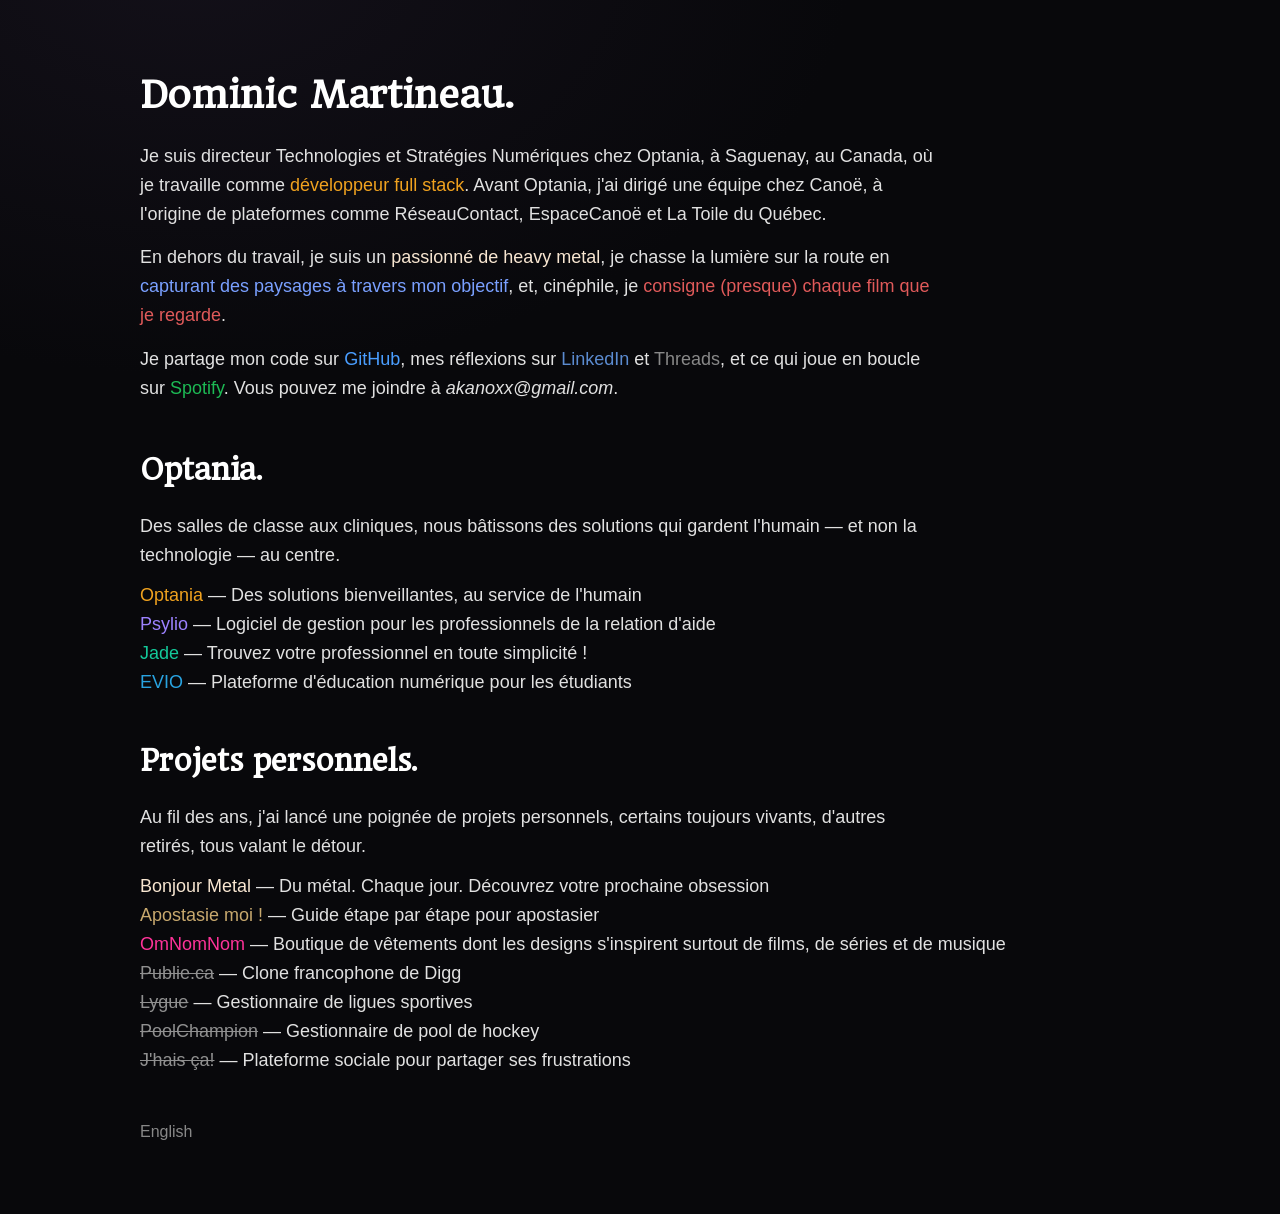
==== fr/index.html @ f6b6d022 "Update" ====
<!doctype html>
<html lang="fr">
<head>
    <meta charset="utf-8">
    <title>Dominic Martineau — Développeur full stack et directeur Technologies et Stratégies Numériques chez Optania</title>
	<meta name="description" content="Dominic Martineau est développeur full stack et directeur Technologies et Stratégies Numériques chez Optania, où il conçoit des solutions d'IA pour l'éducation et la santé mentale. Auparavant chef d'équipe chez Canoë.">
	<link href="../styles.css" rel="stylesheet" type="text/css">
    <meta name="viewport" content="width=device-width, initial-scale=1">
	<meta name="theme-color" content="#08080b">
	<link rel="canonical" href="https://dominicmartineau.com/fr/index.html">
	<link rel="alternate" hreflang="en" href="https://dominicmartineau.com/">
	<link rel="alternate" hreflang="fr" href="https://dominicmartineau.com/fr/index.html">
	<link rel="alternate" hreflang="x-default" href="https://dominicmartineau.com/">

	<!-- Open Graph -->
	<meta property="og:type" content="profile">
	<meta property="og:title" content="Dominic Martineau — Développeur full stack et directeur Technologies et Stratégies Numériques chez Optania">
	<meta property="og:description" content="Développeur full stack et directeur Technologies et Stratégies Numériques chez Optania, où il conçoit des solutions d'IA pour l'éducation et la santé mentale.">
	<meta property="og:url" content="https://dominicmartineau.com/fr/index.html">
	<meta property="og:site_name" content="Dominic Martineau">
	<meta property="og:locale" content="fr_CA">
	<meta property="profile:first_name" content="Dominic">
	<meta property="profile:last_name" content="Martineau">
	<meta property="profile:username" content="akanoxx">

	<!-- Twitter / X Cards -->
	<meta name="twitter:card" content="summary">
	<meta name="twitter:title" content="Dominic Martineau — Développeur full stack et directeur Technologies et Stratégies Numériques chez Optania">
	<meta name="twitter:description" content="Développeur full stack et directeur Technologies et Stratégies Numériques chez Optania, où il conçoit des solutions d'IA pour l'éducation et la santé mentale.">
	<meta name="twitter:site" content="@akanoxx">
	<meta name="twitter:creator" content="@akanoxx">

	<link rel="shortcut icon" href="https://dominicmartineau.com/images/favicon.ico" type="image/x-icon">
	<link rel="icon" type="image/png" href="https://dominicmartineau.com/images/favicon.png">
	<link rel="apple-touch-icon" href="https://dominicmartineau.com/images/favicon.png">

	<!-- Schema.org JSON-LD -->
	<script type="application/ld+json">
	{
		"@context": "https://schema.org",
		"@type": "Person",
		"name": "Dominic Martineau",
		"url": "https://dominicmartineau.com/fr/index.html",
		"jobTitle": "Directeur Technologies et Stratégies Numériques",
		"worksFor": {
			"@type": "Organization",
			"name": "Optania",
			"url": "https://www.optania.com"
		},
		"description": "Développeur full stack et directeur Technologies et Stratégies Numériques chez Optania, où il conçoit des solutions d'IA pour l'éducation et la santé mentale. Auparavant chef d'équipe chez Canoë.",
		"knowsAbout": ["Développement full stack", "Intelligence artificielle", "Technologies éducatives", "Technologies en santé mentale"],
		"sameAs": [
			"https://github.com/dominicmartineau",
			"https://linkedin.com/in/dominicmart",
			"https://www.instagram.com/akanoxx/",
			"https://www.threads.com/@akanoxx"
		]
	}
	</script>
</head>
<body>

	<article>
		<section>
			<header>
				<h1>Dominic Martineau.</h1>
			</header>
			<p>
				Je suis directeur Technologies et Stratégies Numériques chez Optania, à Saguenay, au Canada, où je travaille comme <a href="https://www.optania.com" class="optania" target="_blank" rel="noopener noreferrer">développeur full stack</a>. Avant Optania, j'ai dirigé une équipe chez Canoë, à l'origine de plateformes comme RéseauContact, EspaceCanoë et La Toile du Québec.
			</p>
			<p>
				En dehors du travail, je suis un <a href="https://bonjourmetal.com" class="bonjourmetal" target="_blank" rel="noopener noreferrer">passionné de heavy metal</a>, je chasse la lumière sur la route en <a href="https://www.instagram.com/akanoxx/" class="instagram" target="_blank" rel="noopener noreferrer">capturant des paysages à travers mon objectif</a>, et, cinéphile, je <a href="https://porcom.tumblr.com" class="porcom" target="_blank" rel="noopener noreferrer">consigne (presque) chaque film que je regarde</a>.
			</p>
			<p>
				Je partage mon code sur <a href="https://github.com/dominicmartineau" class="github" target="_blank" rel="noopener noreferrer">GitHub</a>, mes réflexions sur <a href="https://linkedin.com/in/dominicmart" class="linkedin" target="_blank" rel="noopener noreferrer">LinkedIn</a> et <a href="https://www.threads.com/@akanoxx" class="threads" target="_blank" rel="noopener noreferrer">Threads</a>, et ce qui joue en boucle sur <a href="https://open.spotify.com/user/akanoxx" class="spotify" target="_blank" rel="noopener noreferrer">Spotify</a>. Vous pouvez me joindre à <em>akanoxx@gmail.com</em>.
			</p>
		</section>
		<section>
			<header>
				<h2>Optania.</h2>
			</header>
			<p>
				Des salles de classe aux cliniques, nous bâtissons des solutions qui gardent l'humain — et non la technologie — au centre.
			</p>
			<ul class="links block-links">
				<li><a href="https://www.optania.com" class="optania" target="_blank" rel="noopener noreferrer">Optania</a> &mdash; Des solutions bienveillantes, au service de l'humain</li>
				<li><a href="https://www.psylio.com" class="psylio" target="_blank" rel="noopener noreferrer">Psylio</a> &mdash; Logiciel de gestion pour les professionnels de la relation d'aide</li>
				<li><a href="https://jade.psylio.com" class="jade" target="_blank" rel="noopener noreferrer">Jade</a> &mdash; Trouvez votre professionnel en toute simplicité !</li>
				<li><a href="https://www.optania.com/evio" class="evio" target="_blank" rel="noopener noreferrer">EVIO</a> &mdash; Plateforme d'éducation numérique pour les étudiants</li>
			</ul>
		</section>
		<section>
			<header>
				<h2>Projets personnels.</h2>
			</header>
			<p>
				Au fil des ans, j'ai lancé une poignée de projets personnels, certains toujours vivants, d'autres retirés, tous valant le détour.
			</p>
			<ul class="links block-links">
				<li><a href="https://bonjourmetal.com" class="bonjourmetal" target="_blank" rel="noopener noreferrer">Bonjour Metal</a> &mdash; Du métal. Chaque jour. Découvrez votre prochaine obsession</li>
				<li><a href="https://apostasie.me" class="apostasieme" target="_blank" rel="noopener noreferrer">Apostasie moi !</a> &mdash; Guide étape par étape pour apostasier</li>
				<li><a href="https://omnomnom.threadless.com/" class="omnomnom" target="_blank" rel="noopener noreferrer">OmNomNom</a> &mdash; Boutique de vêtements dont les designs s'inspirent surtout de films, de séries et de musique</li>
				<li><span class="publieca closed" aria-disabled="true">Publie.ca</span> &mdash; Clone francophone de Digg</li>
				<li><span class="lygue closed" aria-disabled="true">Lygue</span> &mdash; Gestionnaire de ligues sportives</li>
				<li><span class="poolchampion closed" aria-disabled="true">PoolChampion</span> &mdash; Gestionnaire de pool de hockey</li>
				<li><span class="jhaisca closed" aria-disabled="true">J'hais ça!</span> &mdash; Plateforme sociale pour partager ses frustrations</li>
			</ul>
		</section>
		<footer>
			<a href="../index.html" hreflang="en" lang="en">English</a>
		</footer>
	</article>

</body>
</html>
---- styles.css ----
/*	Fonts
	------	*/

@font-face {
	font-family: 'Headland One';
	font-style: normal;
	font-weight: 400;
	font-display: swap;
	src: url('fonts/headland-one-latin.woff2') format('woff2');
	unicode-range: U+0000-00FF, U+0131, U+0152-0153, U+02BB-02BC, U+02C6, U+02DA, U+02DC, U+0304, U+0308, U+0329, U+2000-206F, U+20AC, U+2122, U+2191, U+2193, U+2212, U+2215, U+FEFF, U+FFFD;
}
@font-face {
	font-family: 'Headland One';
	font-style: normal;
	font-weight: 400;
	font-display: swap;
	src: url('fonts/headland-one-latin-ext.woff2') format('woff2');
	unicode-range: U+0100-02BA, U+02BD-02C5, U+02C7-02CC, U+02CE-02D7, U+02DD-02FF, U+0304, U+0308, U+0329, U+1D00-1DBF, U+1E00-1E9F, U+1EF2-1EFF, U+2020, U+20A0-20AB, U+20AD-20C0, U+2113, U+2C60-2C7F, U+A720-A7FF;
}

/*	Resets
	------	*/

html, body, div, span, object, iframe, h1, h2, h3, h4, h5, h6,
p, blockquote, pre, a, abbr, address, cite, code, del, dfn, em,
img, ins, kbd, q, samp, small, strong, sub, sup, var, b, i, hr,
dl, dt, dd, ol, ul, li, fieldset, form, label, legend,
table, caption, tbody, tfoot, thead, tr, th, td,
article, aside, canvas, details, figure, figcaption, hgroup,
menu, footer, header, nav, section, summary, time, mark, audio, video {
	margin: 0;
	padding: 0;
	border: 0;
}

article, aside, canvas, figure, figure img, figcaption, hgroup,
footer, header, nav, section, audio, video {
	display: block;
}

a, .disabled-link {
	color: #fff;
	text-decoration: underline;
	transition: all 0.3s ease 0s;
}
a:hover {
	text-decoration: underline;
}
a:focus-visible {
	outline: 2px solid #5f27cd;
	outline-offset: 3px;
	border-radius: 1px;
}

ul {
  	list-style: none;
}

.closed {
	text-decoration: line-through !important;
}

/* Default layout */

html, body {
	height: 100%;
}

body {
  	padding: 0;
  	font-family: helvetica, arial, sans-serif;
	font-size: 18px;
	font-weight: normal;
	background: radial-gradient(1100px 700px at 15% -5%, #131019, #08080b 60%) no-repeat #08080b;
	color: #e1e1e1;
}

article {
	padding: 40px 24px;
}

@media screen and (min-width: 810px) {

	article {
		padding: 64px;
	}
}

@media screen and (min-width: 1100px) {

	article {
		padding: 72px 140px;
	}
}

section:not(:last-child) {
	margin-bottom: 50px;
}

/* Entrance animation */

@keyframes rise {
	from { opacity: 0; transform: translateY(12px); }
	to   { opacity: 1; transform: translateY(0); }
}

section {
	animation: rise 0.6s ease-out both;
}
section:nth-child(1) { animation-delay: 0.05s; }
section:nth-child(2) { animation-delay: 0.20s; }
section:nth-child(3) { animation-delay: 0.35s; }

@media (prefers-reduced-motion: reduce) {
	section { animation: none; }
}

footer {
	margin-top: 40px;
}
footer a {
	color: #888888;
	font-size: 16px;
	text-decoration: none;
	transition: filter 0.25s ease;
}
footer a:hover {
	filter: brightness(1.4);
	text-decoration: none;
}

h1, h2 {
	margin-bottom: 25px;
	font-size: 36px;
	color: #fff;
	font-family: "Headland One", helvetica, arial, serif;
}
h2 {
	font-size: 28px;
}


p {
	margin-bottom: 15px;
	line-height: 1.6;
	max-width: 794px;
}
p a {
	color: #fff;
	text-decoration: none;
	transition: filter 0.25s ease, color 0.25s ease;
}
.links {
	margin-bottom: 0;
}
.links li {
	display: inline;
	margin-right: 15px;
}
.block-links li {
	display: block;
	margin-right: 0;
	margin-bottom: 8px;
}
.links li a,
.links li .closed {
	display: inline-block;
	font-weight: 400;
	font-size: 18px;
	text-decoration: none;
}
.links li a {
	color: #fff;
	transition: filter 0.25s ease, color 0.25s ease;
}
.links li .closed {
	color: #909090;
}
p a:hover,
.links li a:hover {
	filter: brightness(1.25);
	text-decoration: none;
}

/* Brand colors as default link color (dark-bg-safe) */
p a.github,       .links li a.github       { color: #4a9eff; }
p a.linkedin,     .links li a.linkedin     { color: #5b8bd0; }
p a.instagram,    .links li a.instagram    { color: #7aa0ff; }
p a.threads,      .links li a.threads      { color: #888888; }
p a.porcom,       .links li a.porcom       { color: #e05a5a; }
p a.optania,      .links li a.optania      { color: #f0a21f; }
p a.psylio,       .links li a.psylio       { color: #9d82ff; }
p a.jade,         .links li a.jade         { color: #14c99a; }
p a.evio,         .links li a.evio         { color: #29a3e0; }
p a.ali,          .links li a.ali          { color: #5eb1e7; }
p a.bonjourmetal, .links li a.bonjourmetal { color: rgb(248, 230, 209); }
p a.apostasieme,  .links li a.apostasieme  { color: #c8a96e; }
p a.spotify,      .links li a.spotify      { color: #1db954; }
p a.omnomnom,     .links li a.omnomnom     { color: #f39; }
p a.noa,          .links li a.noa          { color: #4f7cff; }
p a.monlab,       .links li a.monlab       { color: #2ab7b7; }
p a.epsylio,      .links li a.epsylio      { color: #7a9be0; }
p a.publieca,     .links li a.publieca     { color: dodgerblue; }
p a.lygue,        .links li a.lygue        { color: #3fae3f; }
p a.poolchampion, .links li a.poolchampion { color: #ff5a5a; }
p a.jhaisca,      .links li a.jhaisca      { color: #7a9be0; }
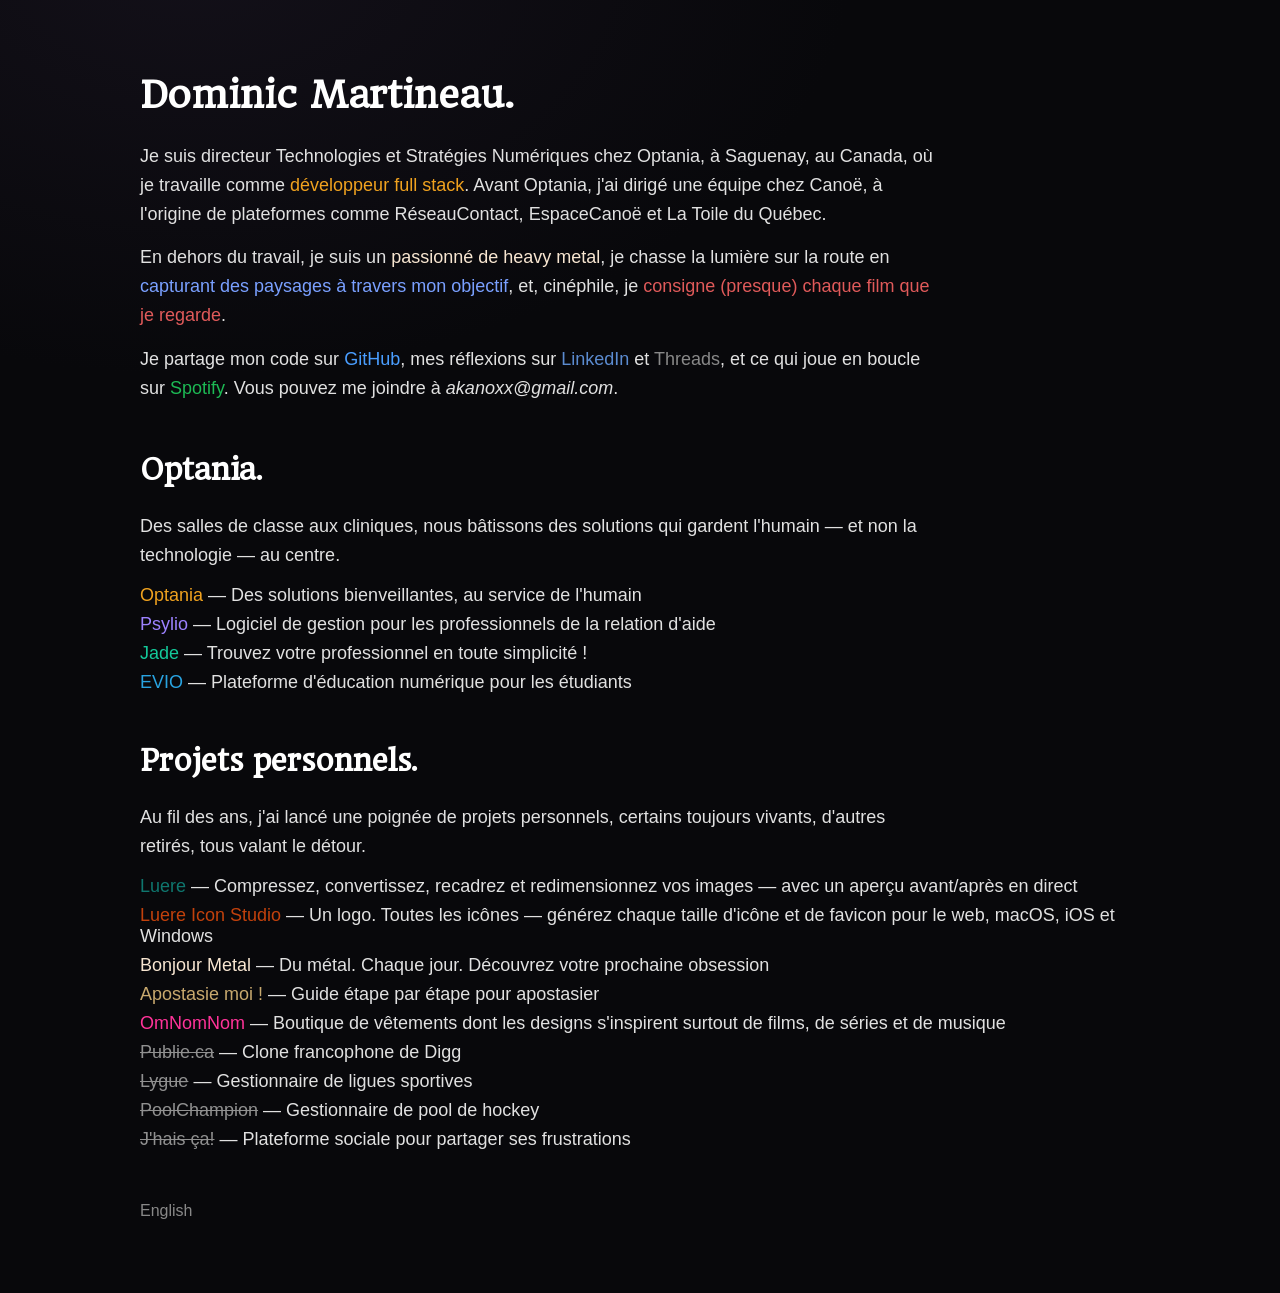
==== commit 8d3f041b: "Add Luere" ====
--- a/fr/index.html
+++ b/fr/index.html
@@ -57,6 +57,7 @@
 		]
 	}
 	</script>
+	<!-- Cloudflare Web Analytics --><script type="module" src="https://static.cloudflareinsights.com/beacon.min.js" data-cf-beacon='{"token": "d698611b75904103a95fc90e077a7e72"}'></script><!-- End Cloudflare Web Analytics -->
 </head>
 <body>
 
@@ -97,6 +98,8 @@
 				Au fil des ans, j'ai lancé une poignée de projets personnels, certains toujours vivants, d'autres retirés, tous valant le détour.
 			</p>
 			<ul class="links block-links">
+				<li><a href="https://luere.app" class="luere" target="_blank" rel="noopener noreferrer">Luere</a> &mdash; Compressez, convertissez, recadrez et redimensionnez vos images — avec un aperçu avant/après en direct</li>
+				<li><a href="https://luere.app/icon-studio/" class="luereiconstudio" target="_blank" rel="noopener noreferrer">Luere Icon Studio</a> &mdash; Un logo. Toutes les icônes — générez chaque taille d'icône et de favicon pour le web, macOS, iOS et Windows</li>
 				<li><a href="https://bonjourmetal.com" class="bonjourmetal" target="_blank" rel="noopener noreferrer">Bonjour Metal</a> &mdash; Du métal. Chaque jour. Découvrez votre prochaine obsession</li>
 				<li><a href="https://apostasie.me" class="apostasieme" target="_blank" rel="noopener noreferrer">Apostasie moi !</a> &mdash; Guide étape par étape pour apostasier</li>
 				<li><a href="https://omnomnom.threadless.com/" class="omnomnom" target="_blank" rel="noopener noreferrer">OmNomNom</a> &mdash; Boutique de vêtements dont les designs s'inspirent surtout de films, de séries et de musique</li>
--- a/styles.css
+++ b/styles.css
@@ -193,6 +193,8 @@
 p a.jade,         .links li a.jade         { color: #14c99a; }
 p a.evio,         .links li a.evio         { color: #29a3e0; }
 p a.ali,          .links li a.ali          { color: #5eb1e7; }
+p a.luere,        .links li a.luere        { color: #0f766e; }
+p a.luereiconstudio, .links li a.luereiconstudio { color: #c2410c; }
 p a.bonjourmetal, .links li a.bonjourmetal { color: rgb(248, 230, 209); }
 p a.apostasieme,  .links li a.apostasieme  { color: #c8a96e; }
 p a.spotify,      .links li a.spotify      { color: #1db954; }
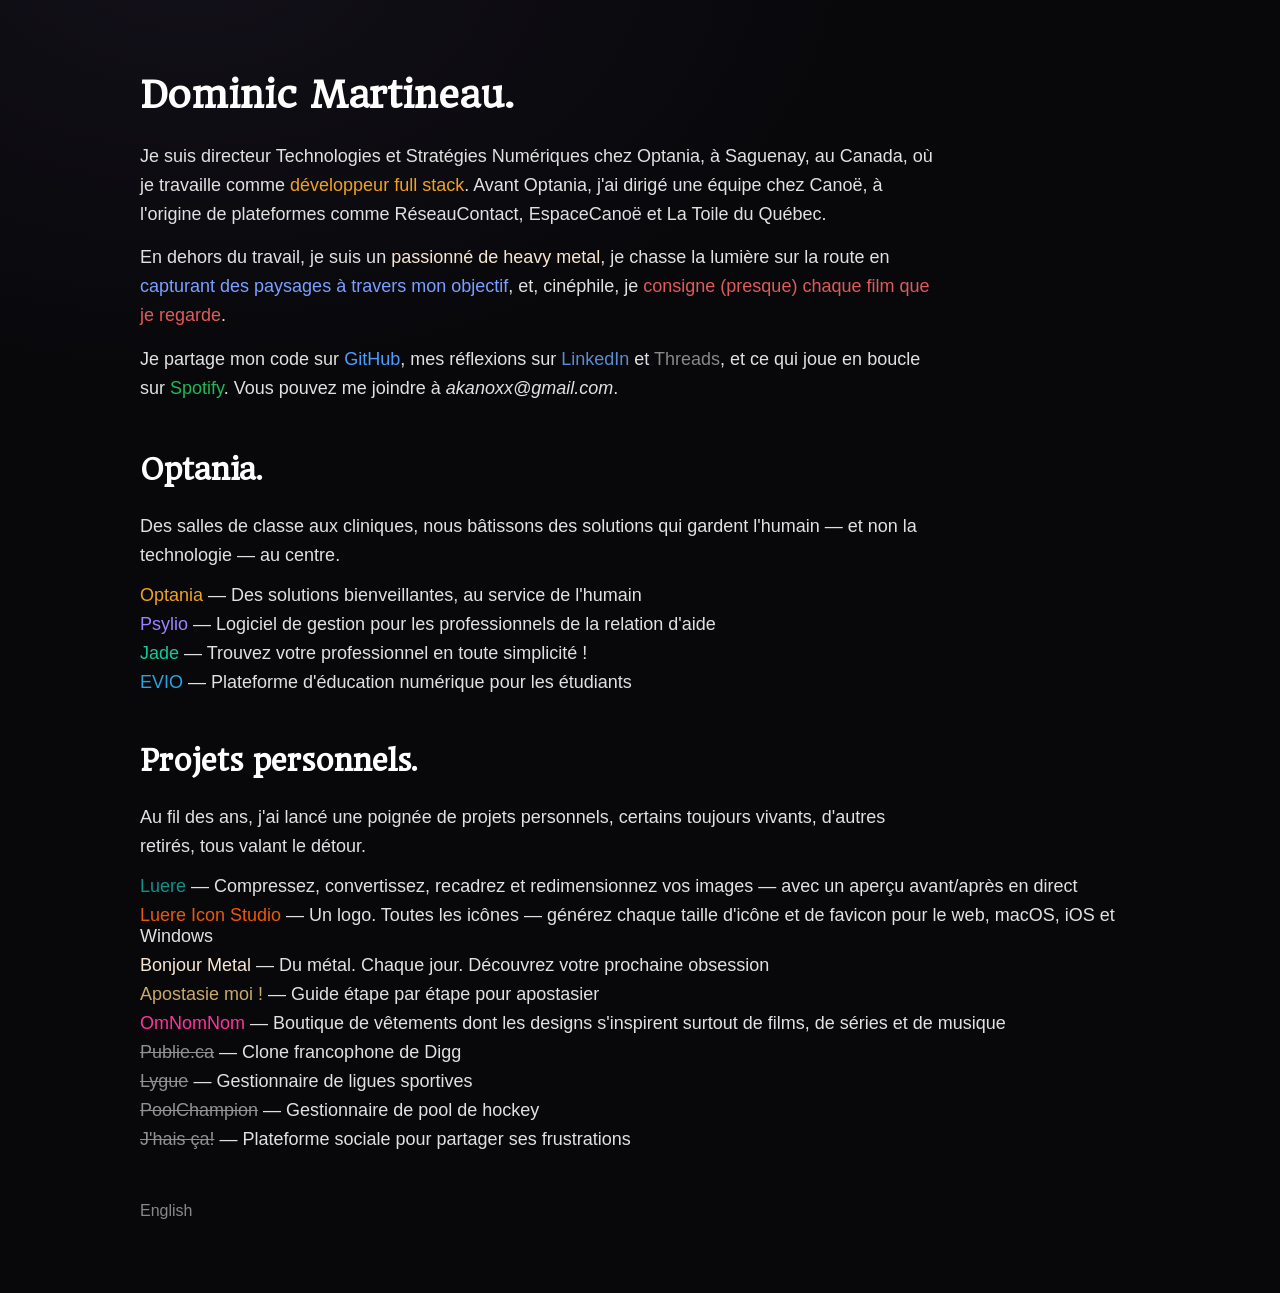
==== commit ccedae44: "Update" ====
--- a/fr/index.html
+++ b/fr/index.html
@@ -7,16 +7,16 @@
 	<link href="../styles.css" rel="stylesheet" type="text/css">
     <meta name="viewport" content="width=device-width, initial-scale=1">
 	<meta name="theme-color" content="#08080b">
-	<link rel="canonical" href="https://dominicmartineau.com/fr/index.html">
+	<link rel="canonical" href="https://dominicmartineau.com/fr/">
 	<link rel="alternate" hreflang="en" href="https://dominicmartineau.com/">
-	<link rel="alternate" hreflang="fr" href="https://dominicmartineau.com/fr/index.html">
+	<link rel="alternate" hreflang="fr" href="https://dominicmartineau.com/fr/">
 	<link rel="alternate" hreflang="x-default" href="https://dominicmartineau.com/">
 
 	<!-- Open Graph -->
 	<meta property="og:type" content="profile">
 	<meta property="og:title" content="Dominic Martineau — Développeur full stack et directeur Technologies et Stratégies Numériques chez Optania">
 	<meta property="og:description" content="Développeur full stack et directeur Technologies et Stratégies Numériques chez Optania, où il conçoit des solutions d'IA pour l'éducation et la santé mentale.">
-	<meta property="og:url" content="https://dominicmartineau.com/fr/index.html">
+	<meta property="og:url" content="https://dominicmartineau.com/fr/">
 	<meta property="og:site_name" content="Dominic Martineau">
 	<meta property="og:locale" content="fr_CA">
 	<meta property="profile:first_name" content="Dominic">
@@ -30,9 +30,12 @@
 	<meta name="twitter:site" content="@akanoxx">
 	<meta name="twitter:creator" content="@akanoxx">
 
-	<link rel="shortcut icon" href="https://dominicmartineau.com/images/favicon.ico" type="image/x-icon">
-	<link rel="icon" type="image/png" href="https://dominicmartineau.com/images/favicon.png">
-	<link rel="apple-touch-icon" href="https://dominicmartineau.com/images/favicon.png">
+	<link rel="icon" href="/favicon.ico" sizes="any">
+	<link rel="icon" type="image/png" sizes="16x16" href="/favicon-16x16.png">
+	<link rel="icon" type="image/png" sizes="32x32" href="/favicon-32x32.png">
+	<link rel="icon" type="image/png" sizes="48x48" href="/favicon-48x48.png">
+	<link rel="apple-touch-icon" sizes="180x180" href="/apple-touch-icon.png">
+	<link rel="manifest" href="/site.webmanifest">
 
 	<!-- Schema.org JSON-LD -->
 	<script type="application/ld+json">
@@ -40,7 +43,7 @@
 		"@context": "https://schema.org",
 		"@type": "Person",
 		"name": "Dominic Martineau",
-		"url": "https://dominicmartineau.com/fr/index.html",
+		"url": "https://dominicmartineau.com/fr/",
 		"jobTitle": "Directeur Technologies et Stratégies Numériques",
 		"worksFor": {
 			"@type": "Organization",
@@ -61,6 +64,7 @@
 </head>
 <body>
 
+	<main>
 	<article>
 		<section>
 			<header>
@@ -110,9 +114,10 @@
 			</ul>
 		</section>
 		<footer>
-			<a href="../index.html" hreflang="en" lang="en">English</a>
+			<a href="../" hreflang="en" lang="en">English</a>
 		</footer>
 	</article>
+	</main>
 
 </body>
 </html>
--- a/styles.css
+++ b/styles.css
@@ -193,8 +193,8 @@
 p a.jade,         .links li a.jade         { color: #14c99a; }
 p a.evio,         .links li a.evio         { color: #29a3e0; }
 p a.ali,          .links li a.ali          { color: #5eb1e7; }
-p a.luere,        .links li a.luere        { color: #0f766e; }
-p a.luereiconstudio, .links li a.luereiconstudio { color: #c2410c; }
+p a.luere,        .links li a.luere        { color: #0d9488; }
+p a.luereiconstudio, .links li a.luereiconstudio { color: #ea580c; }
 p a.bonjourmetal, .links li a.bonjourmetal { color: rgb(248, 230, 209); }
 p a.apostasieme,  .links li a.apostasieme  { color: #c8a96e; }
 p a.spotify,      .links li a.spotify      { color: #1db954; }
